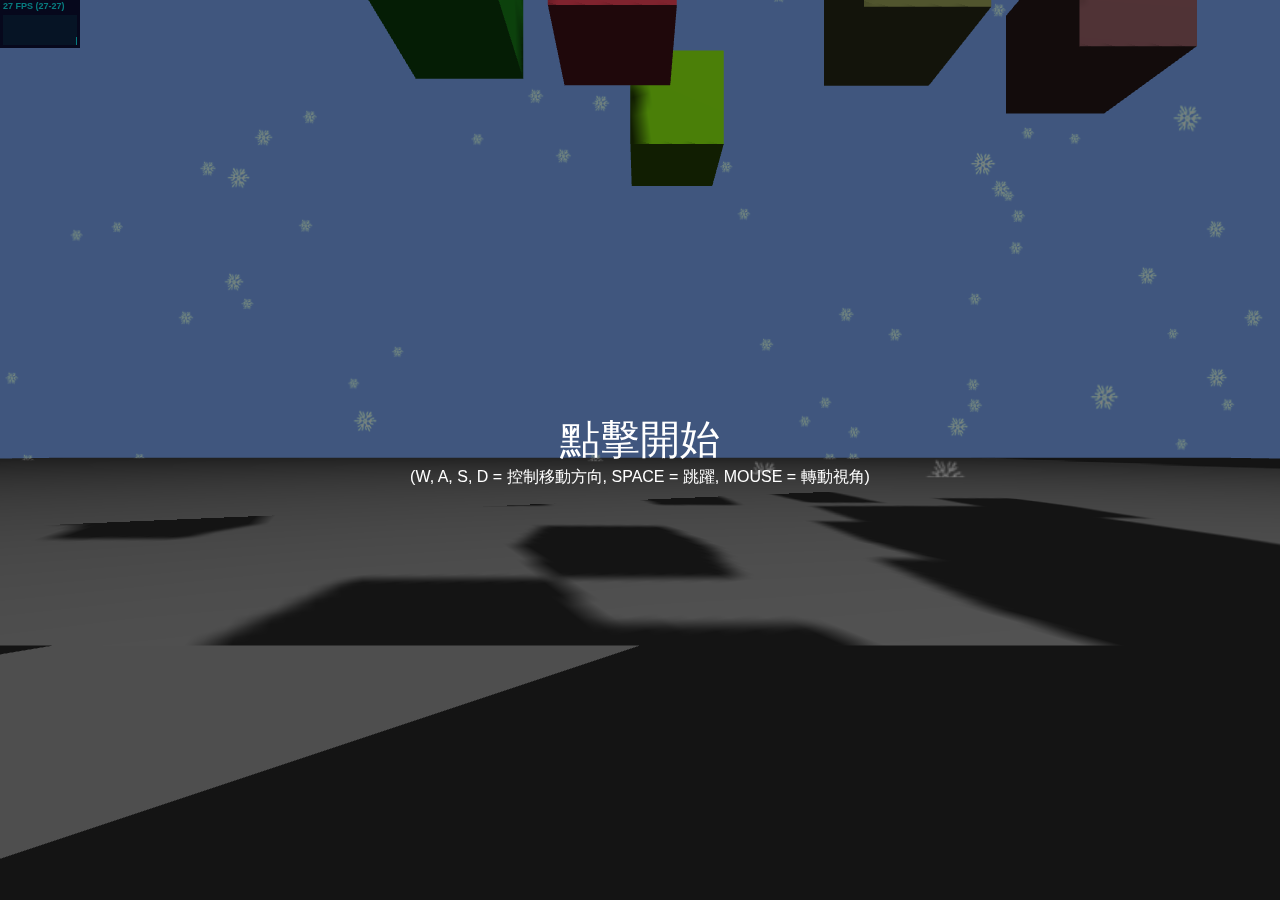
==== final/index.html @ ff68745f "feat: 重新整理導入 cannon" ====
<!DOCTYPE html>
<html>
<head>
  <title>Day 23 - Cannon.js</title>
  <link rel="stylesheet" href="./css/index.css">
</head>
<body>
  <div id="stats"></div>
  <div id="blocker">
    <div id="instructions">
      <span style="font-size:40px">點擊開始</span>
      <br />
      (W, A, S, D = 控制移動方向, SPACE = 跳躍, MOUSE = 轉動視角)
    </div>

  </div>

  <script src="./lib/three.min.js"></script><!-- r98 -->
  <script src="./lib/cannon.min.js"></script><!-- 0.6.2 -->
  <!-- <script src="./lib/OrbitControls.js"></script> -->
  <script src="./lib/Stats.min.js"></script><!-- r16 -->
  <script src="./lib/dat.gui.min.js"></script><!-- 0.7.3 -->
  <script src="./lib/Tween.min.js"></script><!-- 17.2.0 -->
  <script src="./lib/PointerLockControls.js"></script>
  <script src="./js/creeperModule.js"></script>
  <script src="./js/pointsSceneModule.js"></script>
  <script src="./js/creeperAnimationModule.js"></script>
  <script src="./js/datGuiControlModule.js"></script>
  <script src="./js/pointerLockControlsModule.js"></script>
  <script src="./js/explosionModule.js"></script>
  <script src="./js/index.js"></script>
</body>
</html>
---- final/css/index.css ----
html,
body {
  width: 100%;
  height: 100%;
}
body {
  background-color: #ffffff;
  margin: 0;
  overflow: hidden;
  font-family: arial;
}

#stats {
  position: absolute;
  left: 0;
  top: 0;
}

#blocker {
  position: absolute;
  width: 100%;
  height: 100%;
  background-color: rgba(0, 0, 0, 0.5);
}
#instructions {
  width: 100%;
  height: 100%;
  display: -webkit-box;
  display: -moz-box;
  display: box;
  -webkit-box-orient: horizontal;
  -moz-box-orient: horizontal;
  box-orient: horizontal;
  -webkit-box-pack: center;
  -moz-box-pack: center;
  box-pack: center;
  -webkit-box-align: center;
  -moz-box-align: center;
  box-align: center;
  color: #ffffff;
  text-align: center;
  cursor: pointer;
}
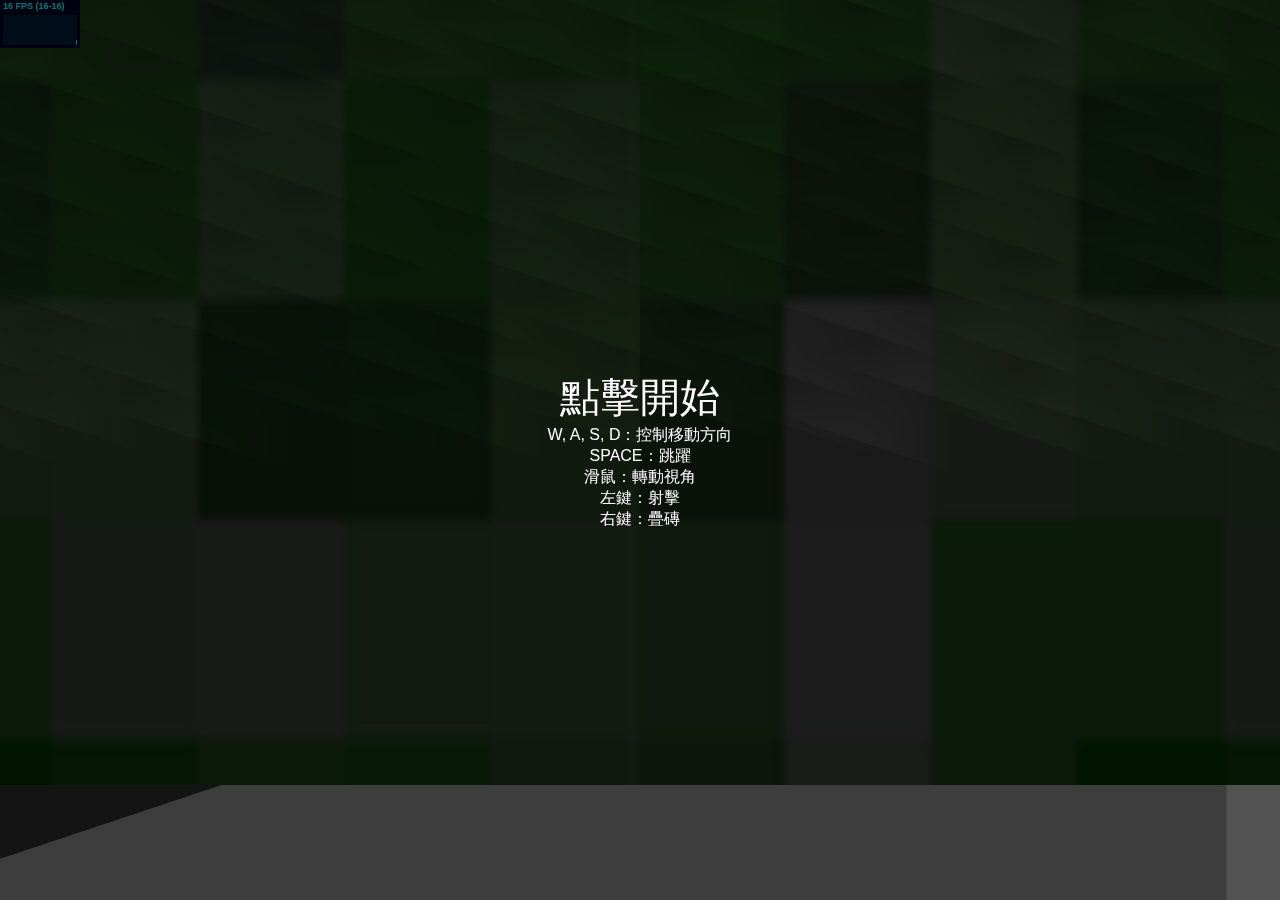
==== commit a3fd6ea5: "feat: 加 3d 碰撞" ====
--- a/final/index.html
+++ b/final/index.html
@@ -1,16 +1,19 @@
 <!DOCTYPE html>
 <html>
 <head>
-  <title>Day 23 - Cannon.js</title>
+  <title>Day 24 - Shooting effect</title>
   <link rel="stylesheet" href="./css/index.css">
 </head>
 <body>
   <div id="stats"></div>
   <div id="blocker">
     <div id="instructions">
-      <span style="font-size:40px">點擊開始</span>
-      <br />
-      (W, A, S, D = 控制移動方向, SPACE = 跳躍, MOUSE = 轉動視角)
+      <span style="font-size:40px">點擊開始</span><br />
+      W, A, S, D：控制移動方向<br />
+      SPACE：跳躍<br />
+      滑鼠：轉動視角<br />
+      左鍵：射擊<br />
+      右鍵：疊磚<br />
     </div>
 
   </div>
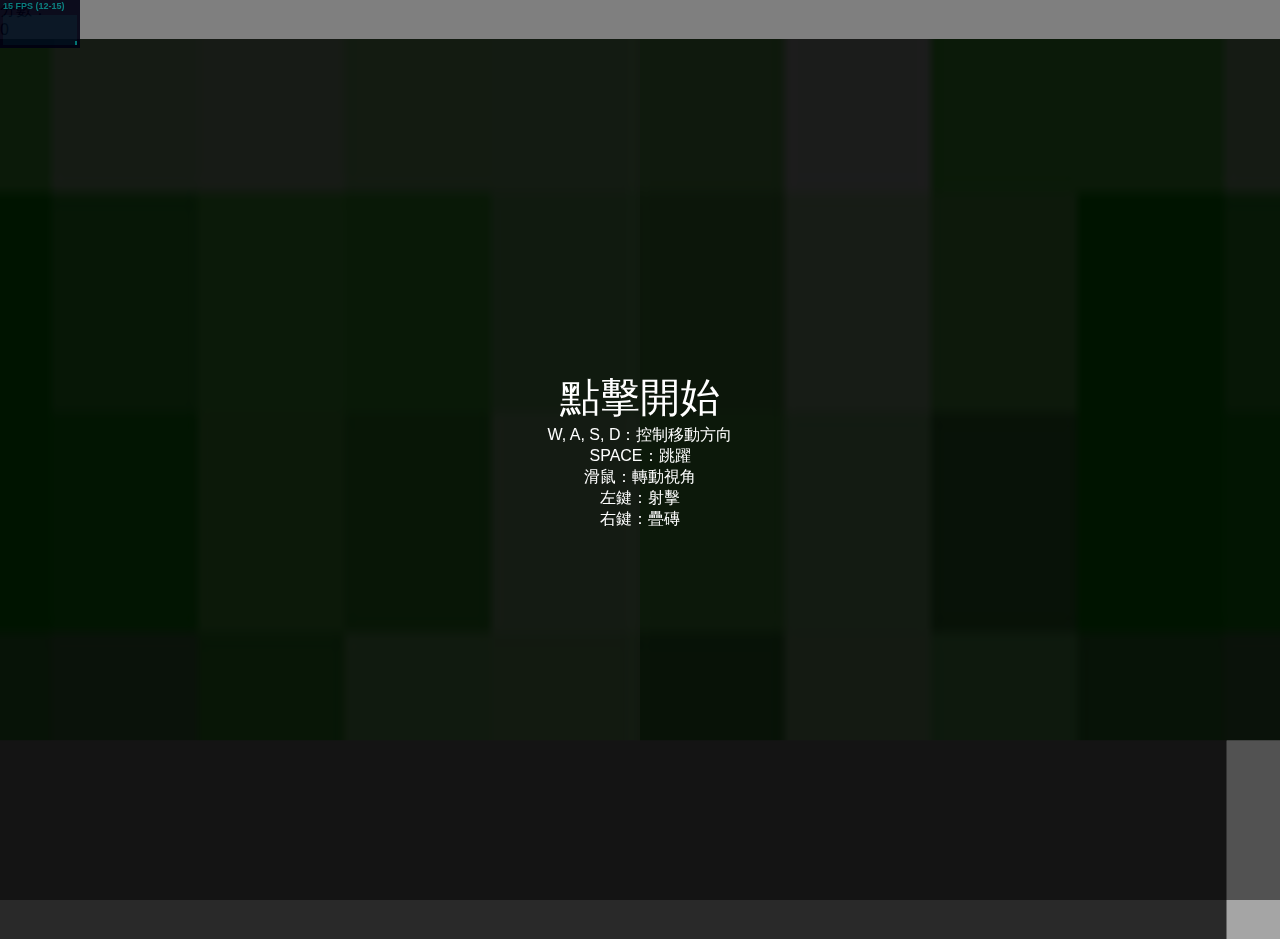
==== commit c950c3c5: "feat: 增加推倒苦力帕的畫面" ====
--- a/final/index.html
+++ b/final/index.html
@@ -1,7 +1,7 @@
 <!DOCTYPE html>
 <html>
 <head>
-  <title>Day 24 - Shooting effect</title>
+  <title>Day 26 - Score Counting</title>
   <link rel="stylesheet" href="./css/index.css">
 </head>
 <body>
@@ -15,7 +15,10 @@
       左鍵：射擊<br />
       右鍵：疊磚<br />
     </div>
-
+  </div>
+  <div class="game_info">
+    <div>分數：<div id="score"></div></div>
+    <!-- <div>剩餘時間：<div id="remainingTime"></div></div> -->
   </div>
 
   <script src="./lib/three.min.js"></script><!-- r98 -->
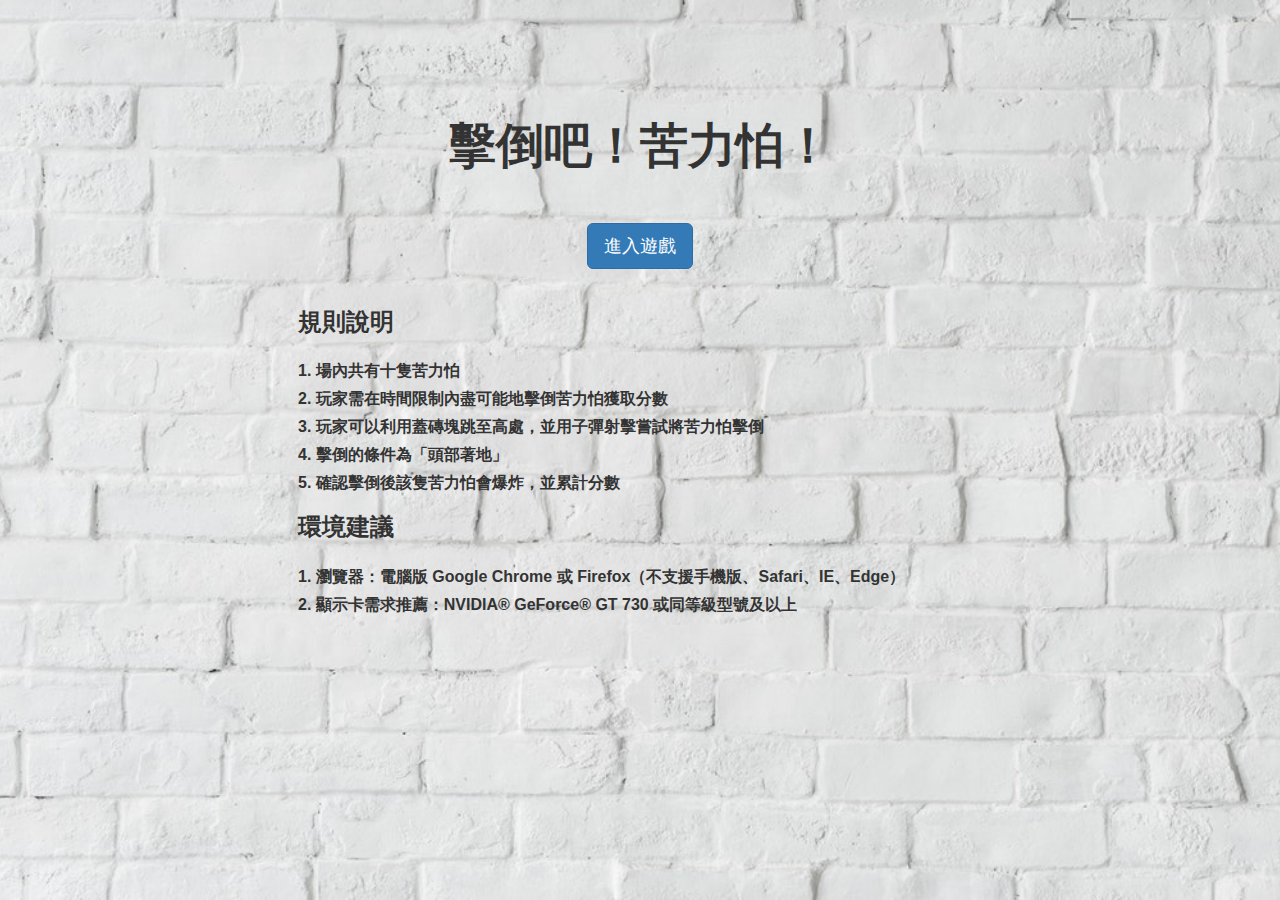
==== commit 50d49631: "feat: 更新" ====
--- a/final/index.html
+++ b/final/index.html
@@ -1,39 +1,35 @@
 <!DOCTYPE html>
-<html>
+<html lang="en">
 <head>
-  <title>Day 26 - Score Counting</title>
+  <meta charset="UTF-8">
+  <meta name="viewport" content="width=device-width, initial-scale=1.0">
+  <meta http-equiv="X-UA-Compatible" content="ie=edge">
+  <link rel="shortcut icon" href="./img/creeper_icon.png">
+  <link rel="stylesheet" href="./css/bootstrap.min.css">
   <link rel="stylesheet" href="./css/index.css">
+  <title>擊倒吧！苦力怕！</title>
 </head>
 <body>
-  <div id="stats"></div>
-  <div id="blocker">
-    <div id="instructions">
-      <span style="font-size:40px">點擊開始</span><br />
-      W, A, S, D：控制移動方向<br />
-      SPACE：跳躍<br />
-      滑鼠：轉動視角<br />
-      左鍵：射擊<br />
-      右鍵：疊磚<br />
+  <header class="verticle_align">
+    <div class="container">
+      <div class="text-center">
+        <h1 class="my-0">擊倒吧！苦力怕！</h1>
+        <button onclick="window.location.href='game.html'" type="button" class="btn btn-lg btn-primary">進入遊戲</button>
+        <h3 class="text">規則說明</h3>
+        <div class="text">
+          <div class="content">1. 場內共有十隻苦力怕</div>
+          <div class="content">2. 玩家需在時間限制內盡可能地擊倒苦力怕獲取分數</div>
+          <div class="content">3. 玩家可以利用蓋磚塊跳至高處，並用子彈射擊嘗試將苦力怕擊倒</div>
+          <div class="content">4. 擊倒的條件為「頭部著地」</div>
+          <div class="content">5. 確認擊倒後該隻苦力怕會爆炸，並累計分數</div>
+        </div>
+        <h3 class="text">環境建議</h3>
+        <div class="text">
+          <div class="content">1. 瀏覽器：電腦版 Google Chrome 或 Firefox（不支援手機版、Safari、IE、Edge）</div>
+          <div class="content">2. 顯示卡需求推薦：NVIDIA® GeForce® GT 730 或同等級型號及以上</div>
+        </div>
+      </div>
     </div>
-  </div>
-  <div class="game_info">
-    <div>分數：<div id="score"></div></div>
-    <!-- <div>剩餘時間：<div id="remainingTime"></div></div> -->
-  </div>
-
-  <script src="./lib/three.min.js"></script><!-- r98 -->
-  <script src="./lib/cannon.min.js"></script><!-- 0.6.2 -->
-  <!-- <script src="./lib/OrbitControls.js"></script> -->
-  <script src="./lib/Stats.min.js"></script><!-- r16 -->
-  <script src="./lib/dat.gui.min.js"></script><!-- 0.7.3 -->
-  <script src="./lib/Tween.min.js"></script><!-- 17.2.0 -->
-  <script src="./lib/PointerLockControls.js"></script>
-  <script src="./js/creeperModule.js"></script>
-  <script src="./js/pointsSceneModule.js"></script>
-  <script src="./js/creeperAnimationModule.js"></script>
-  <script src="./js/datGuiControlModule.js"></script>
-  <script src="./js/pointerLockControlsModule.js"></script>
-  <script src="./js/explosionModule.js"></script>
-  <script src="./js/index.js"></script>
+  </header>
 </body>
 </html>
--- a/final/css/index.css
+++ b/final/css/index.css
@@ -8,36 +8,37 @@
   margin: 0;
   overflow: hidden;
   font-family: arial;
+  background-image: url(../img/background.jpeg);
+  background-position: center;
+  background-size: cover;
 }
 
-#stats {
-  position: absolute;
-  left: 0;
-  top: 0;
+h1 {
+  margin-bottom: 30px;
+  font-weight: bold;
+  font-size: 48px;
 }
 
-#blocker {
-  position: absolute;
-  width: 100%;
-  height: 100%;
-  background-color: rgba(0, 0, 0, 0.5);
+button {
+  margin: 20px auto 30px auto !important;
+  font-weight: 700;
 }
-#instructions {
-  width: 100%;
-  height: 100%;
-  display: -webkit-box;
-  display: -moz-box;
-  display: box;
-  -webkit-box-orient: horizontal;
-  -moz-box-orient: horizontal;
-  box-orient: horizontal;
-  -webkit-box-pack: center;
-  -moz-box-pack: center;
-  box-pack: center;
-  -webkit-box-align: center;
-  -moz-box-align: center;
-  box-align: center;
-  color: #ffffff;
-  text-align: center;
-  cursor: pointer;
+
+.text-center {
+  margin-top: 120px;
 }
+
+.text {
+  text-align: left;
+  padding-top: 10px;
+  margin: auto 20%;
+  font-weight: 800;
+  padding-bottom: 10px;
+}
+
+.content {
+  text-align: left;
+  font-size: 16px;
+  padding-top: 5px;
+  font-weight: 600;
+}
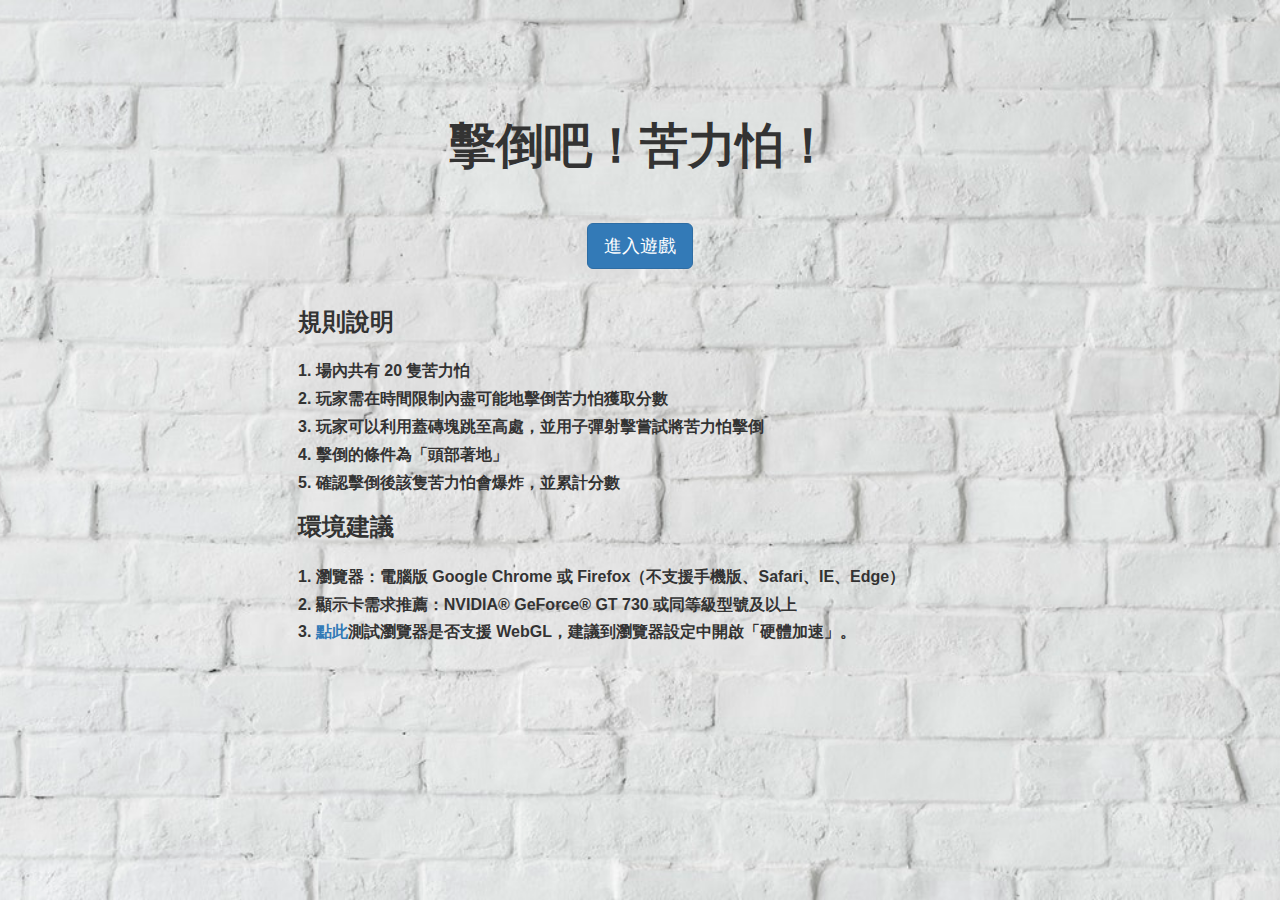
==== commit 41cad8d7: "three 結束" ====
--- a/final/index.html
+++ b/final/index.html
@@ -1,35 +1,55 @@
 <!DOCTYPE html>
 <html lang="en">
-<head>
-  <meta charset="UTF-8">
-  <meta name="viewport" content="width=device-width, initial-scale=1.0">
-  <meta http-equiv="X-UA-Compatible" content="ie=edge">
-  <link rel="shortcut icon" href="./img/creeper_icon.png">
-  <link rel="stylesheet" href="./css/bootstrap.min.css">
-  <link rel="stylesheet" href="./css/index.css">
-  <title>擊倒吧！苦力怕！</title>
-</head>
-<body>
-  <header class="verticle_align">
-    <div class="container">
-      <div class="text-center">
-        <h1 class="my-0">擊倒吧！苦力怕！</h1>
-        <button onclick="window.location.href='game.html'" type="button" class="btn btn-lg btn-primary">進入遊戲</button>
-        <h3 class="text">規則說明</h3>
-        <div class="text">
-          <div class="content">1. 場內共有十隻苦力怕</div>
-          <div class="content">2. 玩家需在時間限制內盡可能地擊倒苦力怕獲取分數</div>
-          <div class="content">3. 玩家可以利用蓋磚塊跳至高處，並用子彈射擊嘗試將苦力怕擊倒</div>
-          <div class="content">4. 擊倒的條件為「頭部著地」</div>
-          <div class="content">5. 確認擊倒後該隻苦力怕會爆炸，並累計分數</div>
-        </div>
-        <h3 class="text">環境建議</h3>
-        <div class="text">
-          <div class="content">1. 瀏覽器：電腦版 Google Chrome 或 Firefox（不支援手機版、Safari、IE、Edge）</div>
-          <div class="content">2. 顯示卡需求推薦：NVIDIA® GeForce® GT 730 或同等級型號及以上</div>
+  <head>
+    <meta charset="UTF-8" />
+    <meta name="viewport" content="width=device-width, initial-scale=1.0" />
+    <meta http-equiv="X-UA-Compatible" content="ie=edge" />
+    <link rel="shortcut icon" href="./img/creeper_icon.png" />
+    <link rel="stylesheet" href="./css/bootstrap.min.css" />
+    <link rel="stylesheet" href="./css/index.css" />
+    <title>擊倒吧！苦力怕！</title>
+  </head>
+  <body>
+    <header class="verticle_align">
+      <div class="container">
+        <div class="text-center">
+          <h1 class="my-0">擊倒吧！苦力怕！</h1>
+          <button
+            onclick="window.location.href='game.html'"
+            type="button"
+            class="btn btn-lg btn-primary"
+          >
+            進入遊戲
+          </button>
+          <h3 class="text">規則說明</h3>
+          <div class="text">
+            <div class="content">1. 場內共有 20 隻苦力怕</div>
+            <div class="content">
+              2. 玩家需在時間限制內盡可能地擊倒苦力怕獲取分數
+            </div>
+            <div class="content">
+              3. 玩家可以利用蓋磚塊跳至高處，並用子彈射擊嘗試將苦力怕擊倒
+            </div>
+            <div class="content">4. 擊倒的條件為「頭部著地」</div>
+            <div class="content">5. 確認擊倒後該隻苦力怕會爆炸，並累計分數</div>
+          </div>
+          <h3 class="text">環境建議</h3>
+          <div class="text">
+            <div class="content">
+              1. 瀏覽器：電腦版 Google Chrome 或
+              Firefox（不支援手機版、Safari、IE、Edge）
+            </div>
+            <div class="content">
+              2. 顯示卡需求推薦：NVIDIA® GeForce® GT 730 或同等級型號及以上
+            </div>
+            <div class="content">
+              3.
+              <a href="https://get.webgl.org/" target="_blank">點此</a
+              >測試瀏覽器是否支援 WebGL，建議到瀏覽器設定中開啟「硬體加速」。
+            </div>
+          </div>
         </div>
       </div>
-    </div>
-  </header>
-</body>
+    </header>
+  </body>
 </html>
